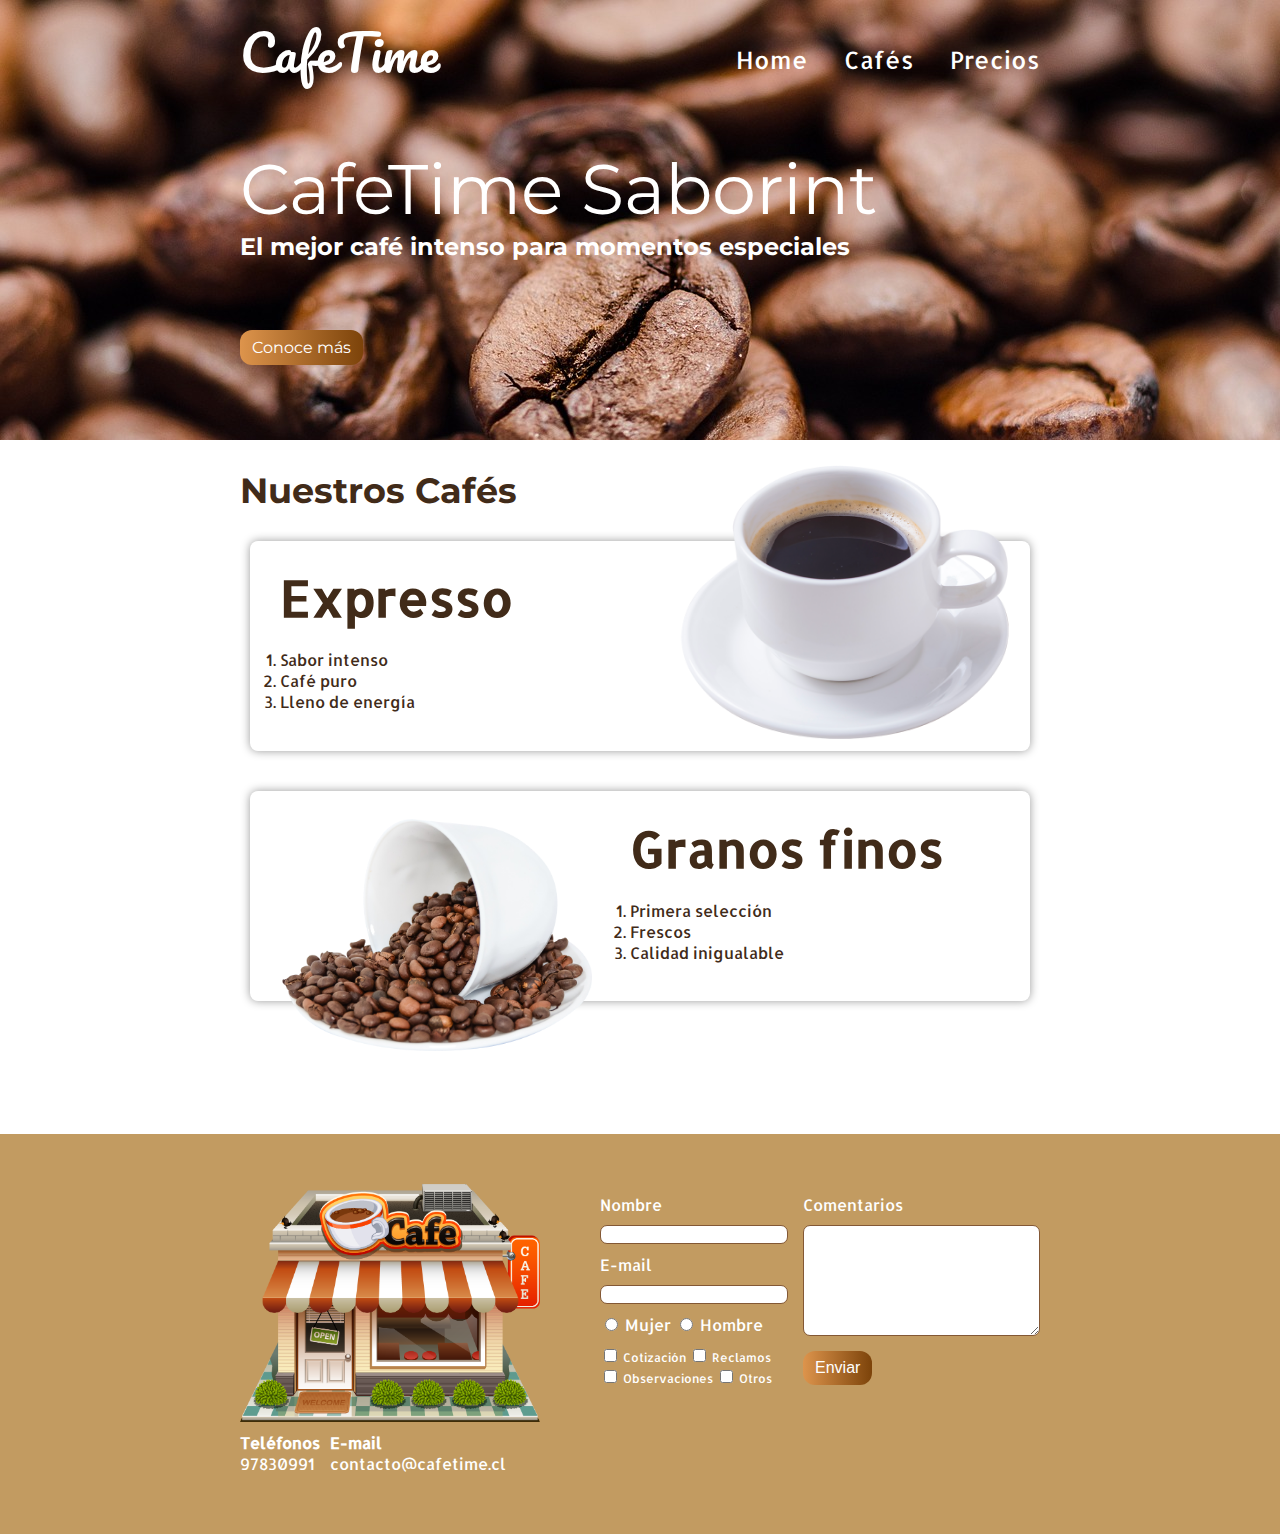
==== index.html @ ee6c6a0a "cafeteria-responsive" ====
<!DOCTYPE html>
<html>

<head>
  <meta charset= "utf-8"/>
<title>Cafetería Los mejores cafés times</title>
 <!--<style>
 body { background: ligthblue;

}
</style>  --> 

<link rel="preconnect" href="https://fonts.googleapis.com">
<link rel="preconnect" href="https://fonts.gstatic.com" crossorigin>
<link href="https://fonts.googleapis.com/css2?family=Allerta&family=Montserrat&family=Pacifico:wght@400;700&display=swap" rel="stylesheet">

<link rel="stylesheet" href="./css/styles.css">
</head>

<body>
<!-- header -->
<!-- Estilos en linea <header style="background:brown;" ></ header -->


<section id="portada" class="portada"> <!-- portada -->
  <header id="header" class="header contenedor">
    <figure class="logotipo"> <!--Logotipo-->
      <!--<img src="img/logo.png" width="60" alt="logo cafe"/>-->
      <span>CafeTime</span>
    </figure>
   
    <nav class="menu"> <!-- menu -->
     <!-- ul es una lista desordenada -->
     <!-- ol es una lista ordenada-->
      <ul>
        <li> <a href="index.html">Home </a></li>
        <li> <a href="#cafes">Cafés </a></li>
        <li> <a href="precios.html">Precios </a></li>
      </ul>
    </nav>

   </header>

   <div class="contenedor">
<CaféTime class="titulo">CafeTime Saborint</h1> <!-- titulo -->
<h3 class=title-a>El mejor café intenso para momentos especiales</h3>
<!-- Botón -->
<!-- <button class="button">Conoce más</button> -->
<a class="button" href="#cafes">Conoce más</a>
</div>

</section>

<section id="cafes" class="cafes contenedor"> <!-- Cafés -->
  <h2>Nuestros Cafés</h2> <!-- Título -->

  <article class="cafe granoscafe"> <!-- Café 1 -->
<img  class="right" src="img/cafetime.png" width="350"  alt= café expresso />

<div class="contenedor-cafe-a">
  <h3 class="title-b">Expresso</h3>
  <ol>
    <li>Sabor intenso</li>
    <li>Café puro</li>
    <li>Lleno de energía</li>
    </ol>
</div>


</article> 

<article class="cafe granoscafe"> <!-- Café 2 -->
  <img class="left" src="img/cafetimegranos.png" width="350" alt="granos de café" />
  
  <div class="contenedor-cafe-b">
    <h3 class="title-b">Granos finos</h3>
    <ol>
      <li>Primera selección</li>
      <li>Frescos</li>
      <li>Calidad inigualable</li>
    </ol>
  </div>
 

</article>

</section>

<footer class="footer">
  <div class="contenedor">
    
    <div class="contacto">
      <img src="img/imagenfooter.png" alt="image footer" width="300" />

      <a href="tel:+56997830991"> <strong>Teléfonos</strong> <span>97830991</span></a>

      <a href= "mailto:contacto@cafetime.cl"> <strong>E-mail</strong> <span>contacto@cafetime.cl</span></a>
      </div>
  
    <form class="formulario">
      
      <div class="col1">
        <label for="nombre">Nombre</label>
        <input type="text" id="nombre" required name="nombre"/>
        
        <label for="email">E-mail</label>
        <input type="email" id="email" required name="email"/>
  
        <div class="generos"> 
          <label for="mujer">
            <input type="radio" id="mujer" name="genero" value="mujer" required> Mujer
          </label>
  
          <label for="hombre">
            <input type="radio" id="hombre" name="genero" value="hombre" required> Hombre
          </label>
         </div>
  
        <div class="intereses">
          <label for="cotizacion">
            <input type="checkbox" id="cotizacion" name="intereses []" value="cotizacion"> Cotización
          </label>
          
          <label for="reclamos">
            <input type="checkbox" id="reclamos" name="intereses[]" value="reclamos"> Reclamos
          </label>
  
          <label for="observaciones">
            <input type="checkbox" id="observaciones" name="intereses []" value="observaciones"> Observaciones
          </label>
          
          <label
           for="otros">
            <input type="checkbox" id="otros" name="intereses[]" value="otros"> Otros
        </label>
      </div>

      </div>
      
<div class="col2">
  <label>Comentarios</label>
  <textarea name="" id="comentarios" cols="27" rows="7"></textarea>
  <input class="button" type="submit" value="Enviar">

</div>

    </form>

  </div> 

  
 
  
</footer>
</body>
</html>
---- css/styles.css ----
/*font-family: 'Allerta', sans-serif;
font-family: 'Montserrat', sans-serif;*/

body {
  display:flex;
  flex-direction: column;
  min-height: 100vh;
  font-family:'Allerta', sans-serif;
margin: 0px;
}

main {
  flex: 1;
}
.button {
  border: none;
  border-radius: 12px;
  background: #9c540c;
  padding: 8px 12px;
  /*8px en top y bottom, 12px derecha-izquierda*/
  color: white;
  cursor:pointer;
  border: none;
  text-decoration: none;
  font-size: 16px;
  /*arrancar de derecha y se va a ir hacia la izquierda, colores degradados*/
  background: linear-gradient(to left, #7c430a, #dd944c);
}
label {
  margin-top: 10px;
}

input, textarea {
  outline: 0;
  border-radius: 7px;
  border: 1px solid #835835
}

input:focus, textarea:focus {
  background: #fce3c3;
}

input[type='radio']:checked:after {
  width: 10px;
  height: 10px;
  border-radius: 15px;
  position: relative;
  background-color: #836123;
  content: '';
  display: inline-block;
  visibility: visible;
  border: 2px solid white;

}
input[type='checkbox']:checked:after {
  width: 10px;
  height: 10px;
  position: relative;
  top: 0;
  left: 0;
  background-color: #977639;
  content:'';
  display: inline-block;
  visibility: visible;
  border: 2px solid white;
}
/* Una buena practica tener estilos centralizados */
.contenedor {
  position: relative;
  width: 800px;
  margin: auto;
}

.background-general {
  background: #3a2b29;
  box-shadow: 0 0 15px 0 rgba(0, 0, 0, 0.4);
  height: 85px;
  color: white;
}

.titulo {
  font-family:'Montserrat', sans-serif ;
  font-size: 70px;
  margin-top: 70px;
  margin-bottom: 0px;
}

.title-a {
  margin-top: 0px;
  font-size: 24px;
}
.title-b {
  font-size: 50px;
  margin-bottom: 20px;
}

.cafes {
  color: #412b19;
  margin-bottom: 60px;
 
}

/*selector descendente */
.cafes h2 {
  font-family: 'Montserrat', sans-serif;
  font-size: 35px;
}

/*el background puede ser un color o una imagen */

.portada {
  background-image:url(../img/background.jpg); 
  background-size: cover;
  color: white;
  padding: 20px;
  height: 400px;
  
}
/*.portada button {
  margin-bottom: 70px;
}*/

.menu {
  display: inline-block;
  font-size: 24px;
  position: absolute;
  right: 0px;
}

.menu a {
  color: white;
  text-decoration: none;
}

.menu li {
  display:inline-block;
  margin-left: 30px;
}

.logotipo {
  display: inline-block;
  font-family: "pacifico", cursive;
  font-size: 50px;
  margin-left: 0;
  margin-top: -12px;
}

.header {
  position: relative;
  
}

.footer {
  background: #C29B61;
  padding: 50px 10px;

}
.cafe {
  padding: 10px;
  margin: 10px 10px 40px 10px;
  /*border: 1px solid #412B19;*/
  border-radius: 8px;

  /* Box- shadow: X,Y, Difuminado de la sombra, expansión. rgba es el color red green blue clor alfa)*/
  box-shadow: 0 0 10px 0 rgba(0, 0, 0, 0.4);

  /*overflow: 
hidden; para que no se desborden nuestras imagenes*/
border-radius: 8px;
}

.cafe ol {
  padding: 0px;
}

.cafe.granoscafe {
  height: 190px;

}
.right {
  float:right;
  position: relative;
  top: -127px;

}

.left {
  float: left;
  position: relative;
  
}
/* una buena práctica, tener estos estilos centralizados*/


.contenedor-cafe-a {
  position: relative;
  bottom: 36px;
  padding-left: 20px;
}

.contenedor-cafe-b {
  position: relative;
  bottom: 85px;
  margin-left: 370px;
}

.contacto {
  display: flex;
  width: 300px;
  flex-wrap: wrap;
}
.contacto img {
  display: block;
}

.contacto strong {
  display: block;
}
.contacto a {
  color: white;
  text-decoration: none;
  /* tpp, right, bottom, left*/
  margin:10px 10px 10px 0px;
}

.footer .contenedor {
  display: flex;
  justify-content: space-between;
}

.formulario {
  display: flex;
  color: white;
  width: 440px;
  /*padding-top: 50px;
  padding-right: 10px;
  padding-left: 10px;
  padding-bottom: 50px; */

  /*padding: 50px 10px; */
}
/*elemento padre (position relative)
elemento hijo (position absolute)*/

/* vamos a darle estilos a las clases col1 y col2*/

.col1, .col2
{
  display:flex;
  flex-direction: column;
}

.col1 {
  margin-right: 15px;  
}

.col2 {
  align-items: flex-start;
}

.col2 .button
{
  margin-top: 15px;
}

.intereses label{
  font-size: 12px;
}

.formulario label, .generos, .intereses {
  margin-bottom: 10px;
}

.generos {
  margin-top: 10px;
  font-size: 12 px;
}

/*tablas*/

table {
  width: 100%; /*toma el 100% de tu padre contenedor que tienen 800px*/
  margin-bottom: 60px ;
}

th {
  background: #3a2b29;
  color: white;
  padding: 10px 20px; 
}

td {
  padding: 20px;
}

table, td, th {
  font-size: 20px;
  border: 0; 
  /*border: 1px solid #C29B61;
  border-collapse: collapse;*/
}
i {
  font-size: 12px;
}

.precio {
  border-radius: 50%;
  font-size: 12px;
  padding: 15px 7px;
  background: #9c540c;
  color: white;
  text-align: center;
  width: 35px;
}
.titulo-precio {
  display: flex;
  justify-content: space-around;
  align-items: center;
  color: #3a2b29;
  font-size: 45px;
  font-family: "pacifico", cursive;
  margin-top: 20px;
  margin-bottom: 40px;
}

.tabla {
  margin: 50px 0;
}

/*tablas*/
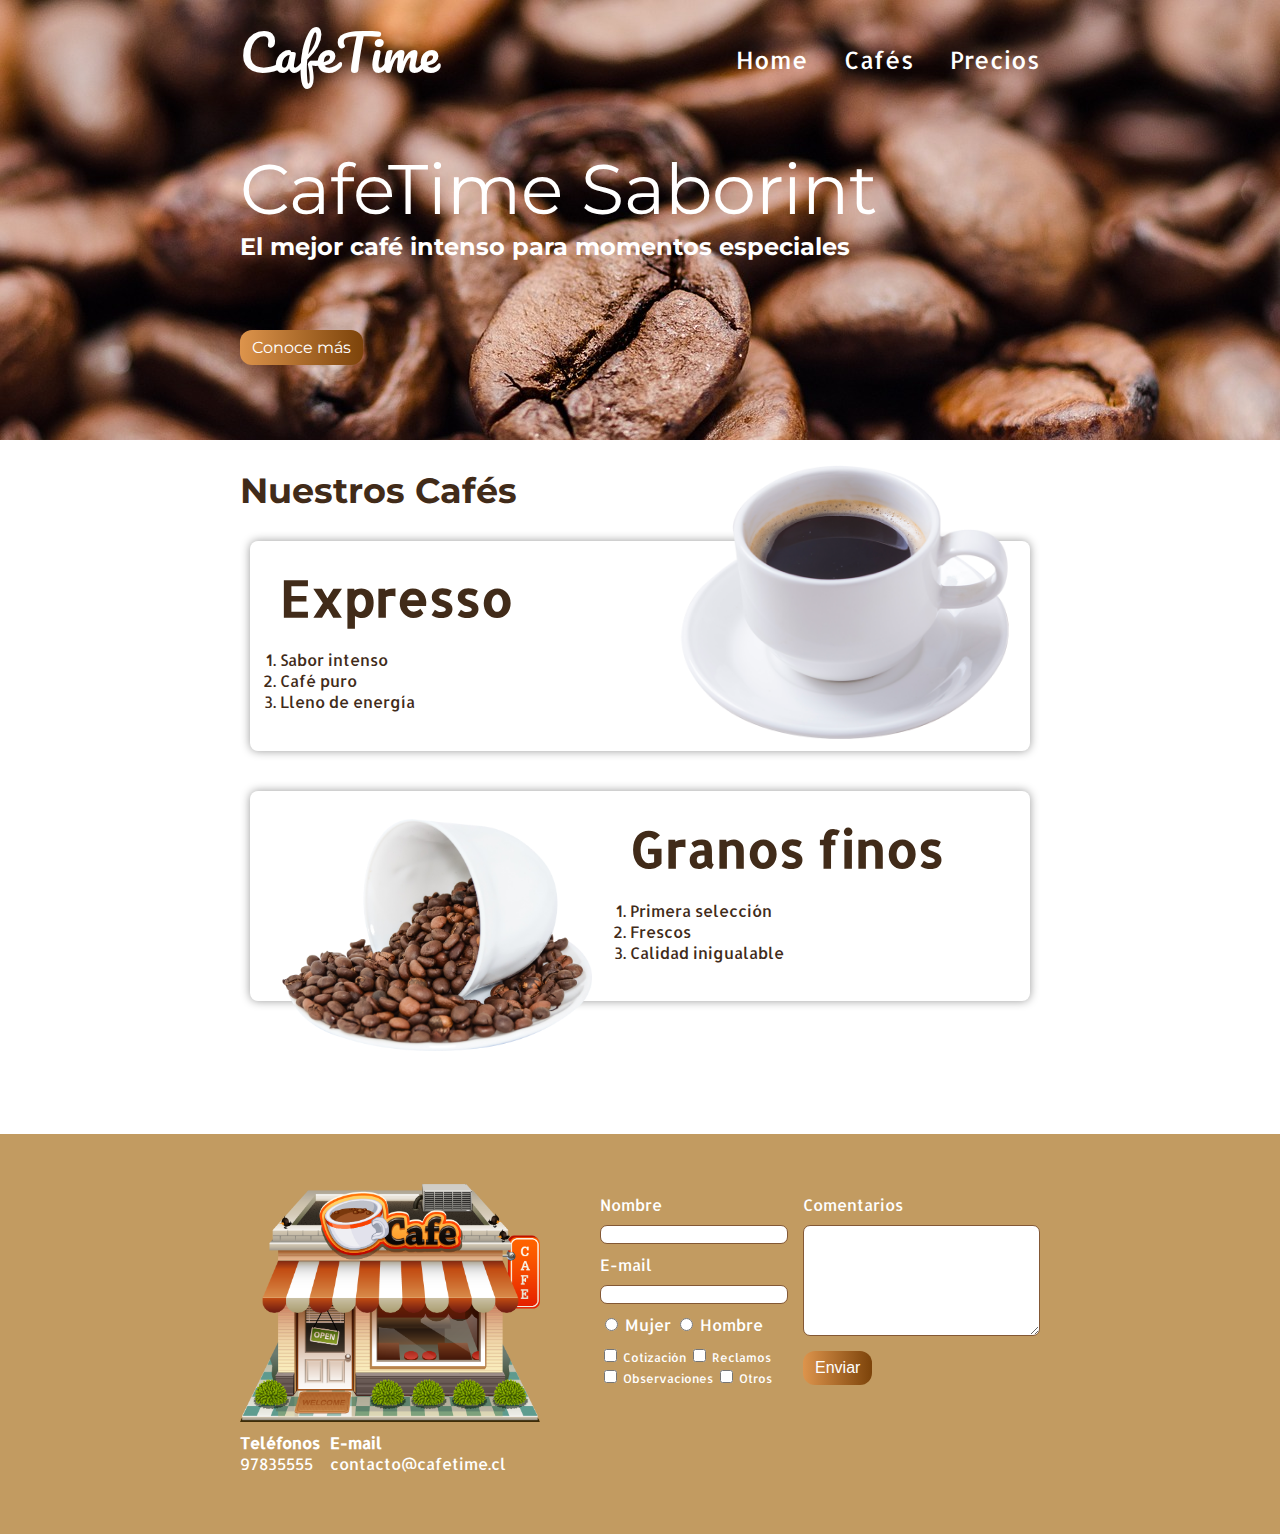
==== commit 0c3555de: "numero cambiado" ====
--- a/index.html
+++ b/index.html
@@ -92,7 +92,7 @@
     <div class="contacto">
       <img src="img/imagenfooter.png" alt="image footer" width="300" />
 
-      <a href="tel:+56997830991"> <strong>Teléfonos</strong> <span>97830991</span></a>
+      <a href="tel:+56997830991"> <strong>Teléfonos</strong> <span>97835555</span></a>
 
       <a href= "mailto:contacto@cafetime.cl"> <strong>E-mail</strong> <span>contacto@cafetime.cl</span></a>
       </div>
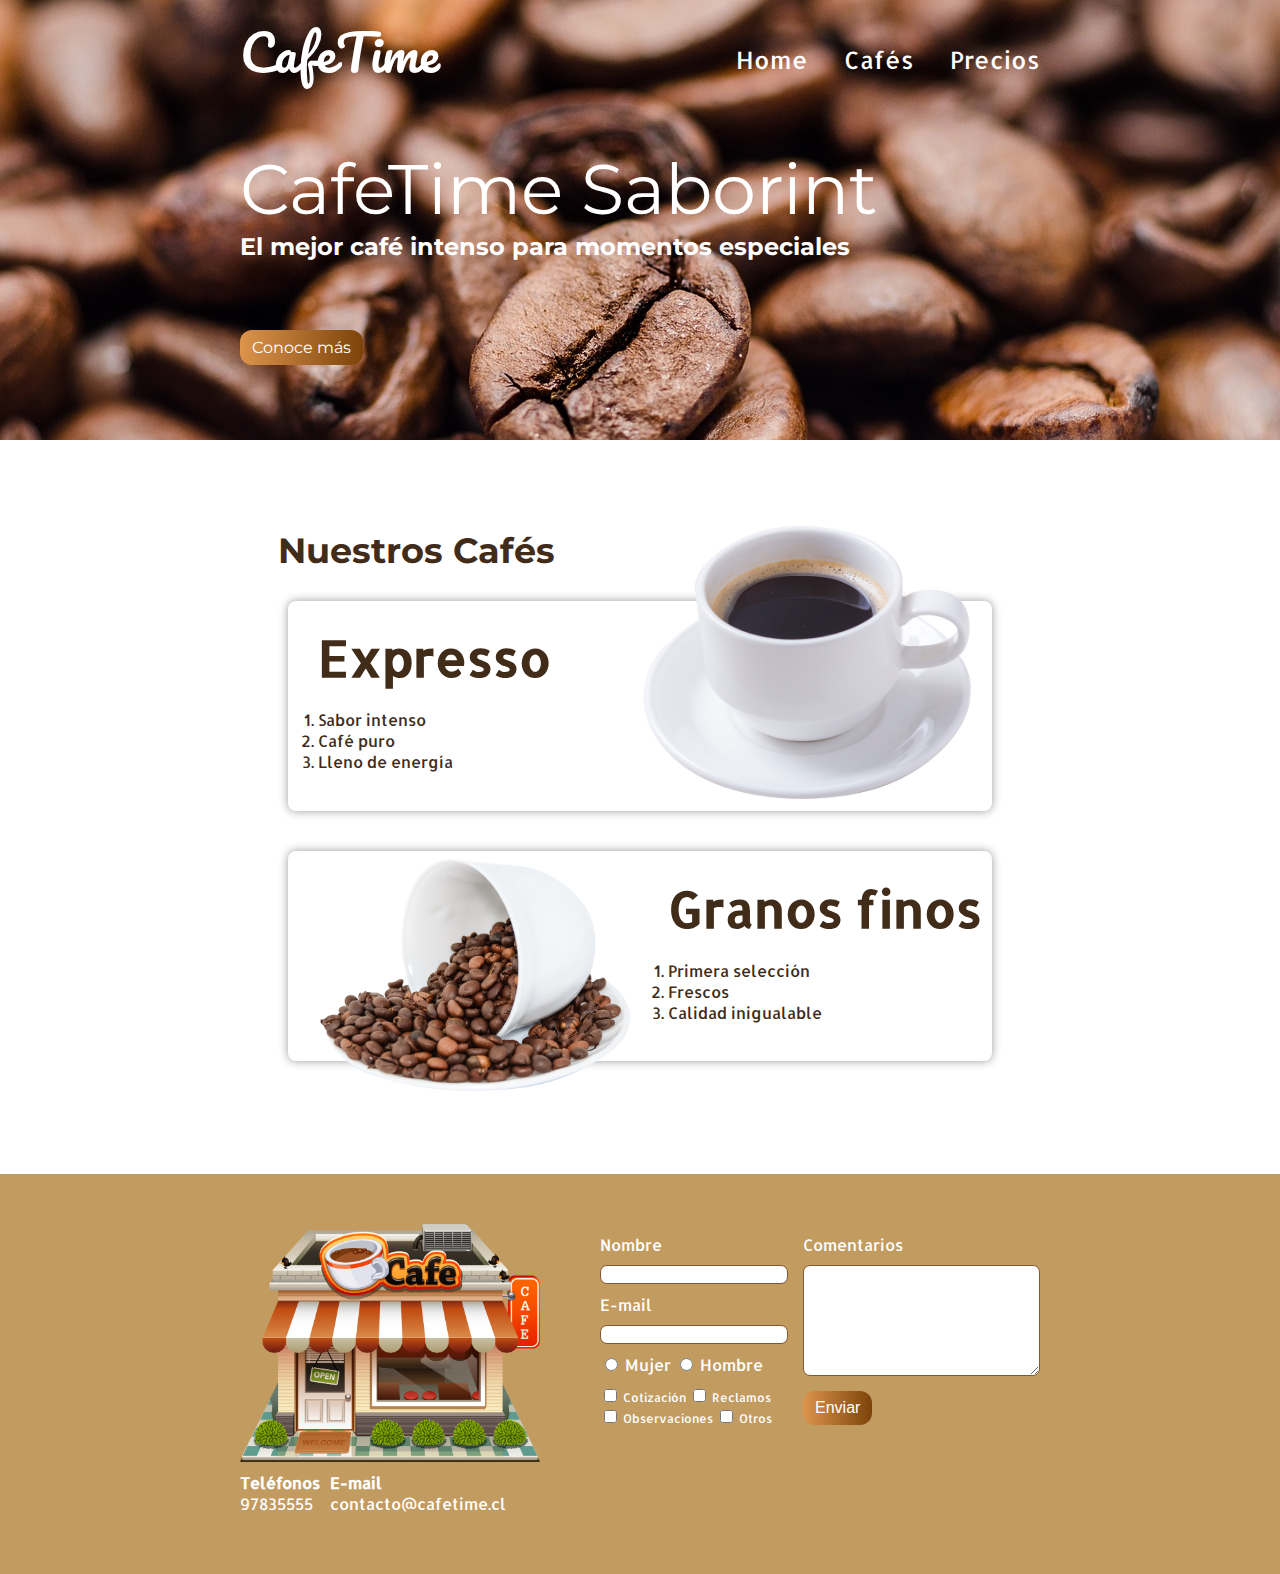
==== commit 02ecc411: "cambios responsive" ====
--- a/index.html
+++ b/index.html
@@ -3,6 +3,7 @@
 
 <head>
   <meta charset= "utf-8"/>
+  <meta name="viewport" content="width=device-width, initial-scale=1.0">
 <title>Cafetería Los mejores cafés times</title>
  <!--<style>
  body { background: ligthblue;
@@ -13,8 +14,9 @@
 <link rel="preconnect" href="https://fonts.googleapis.com">
 <link rel="preconnect" href="https://fonts.gstatic.com" crossorigin>
 <link href="https://fonts.googleapis.com/css2?family=Allerta&family=Montserrat&family=Pacifico:wght@400;700&display=swap" rel="stylesheet">
-
+<link rel="shortcut icon" href="img/favicon.ico">
 <link rel="stylesheet" href="./css/styles.css">
+<link rel="stylesheet" href="./css/styles-responsive.css">
 </head>
 
 <body>
--- a/css/styles.css
+++ b/css/styles.css
@@ -67,7 +67,7 @@
 /* Una buena practica tener estilos centralizados */
 .contenedor {
   position: relative;
-  width: 800px;
+  max-width: 800px;
   margin: auto;
 }
 
@@ -96,7 +96,8 @@
 
 .cafes {
   color: #412b19;
-  margin-bottom: 60px;
+  margin-top: 60px;
+  margin-bottom: -60px;
  
 }
 
@@ -187,6 +188,7 @@
 .left {
   float: left;
   position: relative;
+  top: -120px;
   
 }
 /* una buena práctica, tener estos estilos centralizados*/
--- a/css/styles-responsive.css
+++ b/css/styles-responsive.css
@@ -0,0 +1,19 @@
+/*768 para tablet y está dentro de los 800px que vamos a trabajar*/
+@media screen and (max-width: 800px) {
+  /*portada*/
+  .titulo {
+    font-size: 45px;
+    margin-top: 0;
+  }
+  .title-a {
+    font-size: 18px;
+  }
+  .portada {
+    height: auto;
+  }
+  .portada .button {
+    margin-bottom: 30px;
+    display: inline-block;
+  }
+  /*fin de la portada*/
+}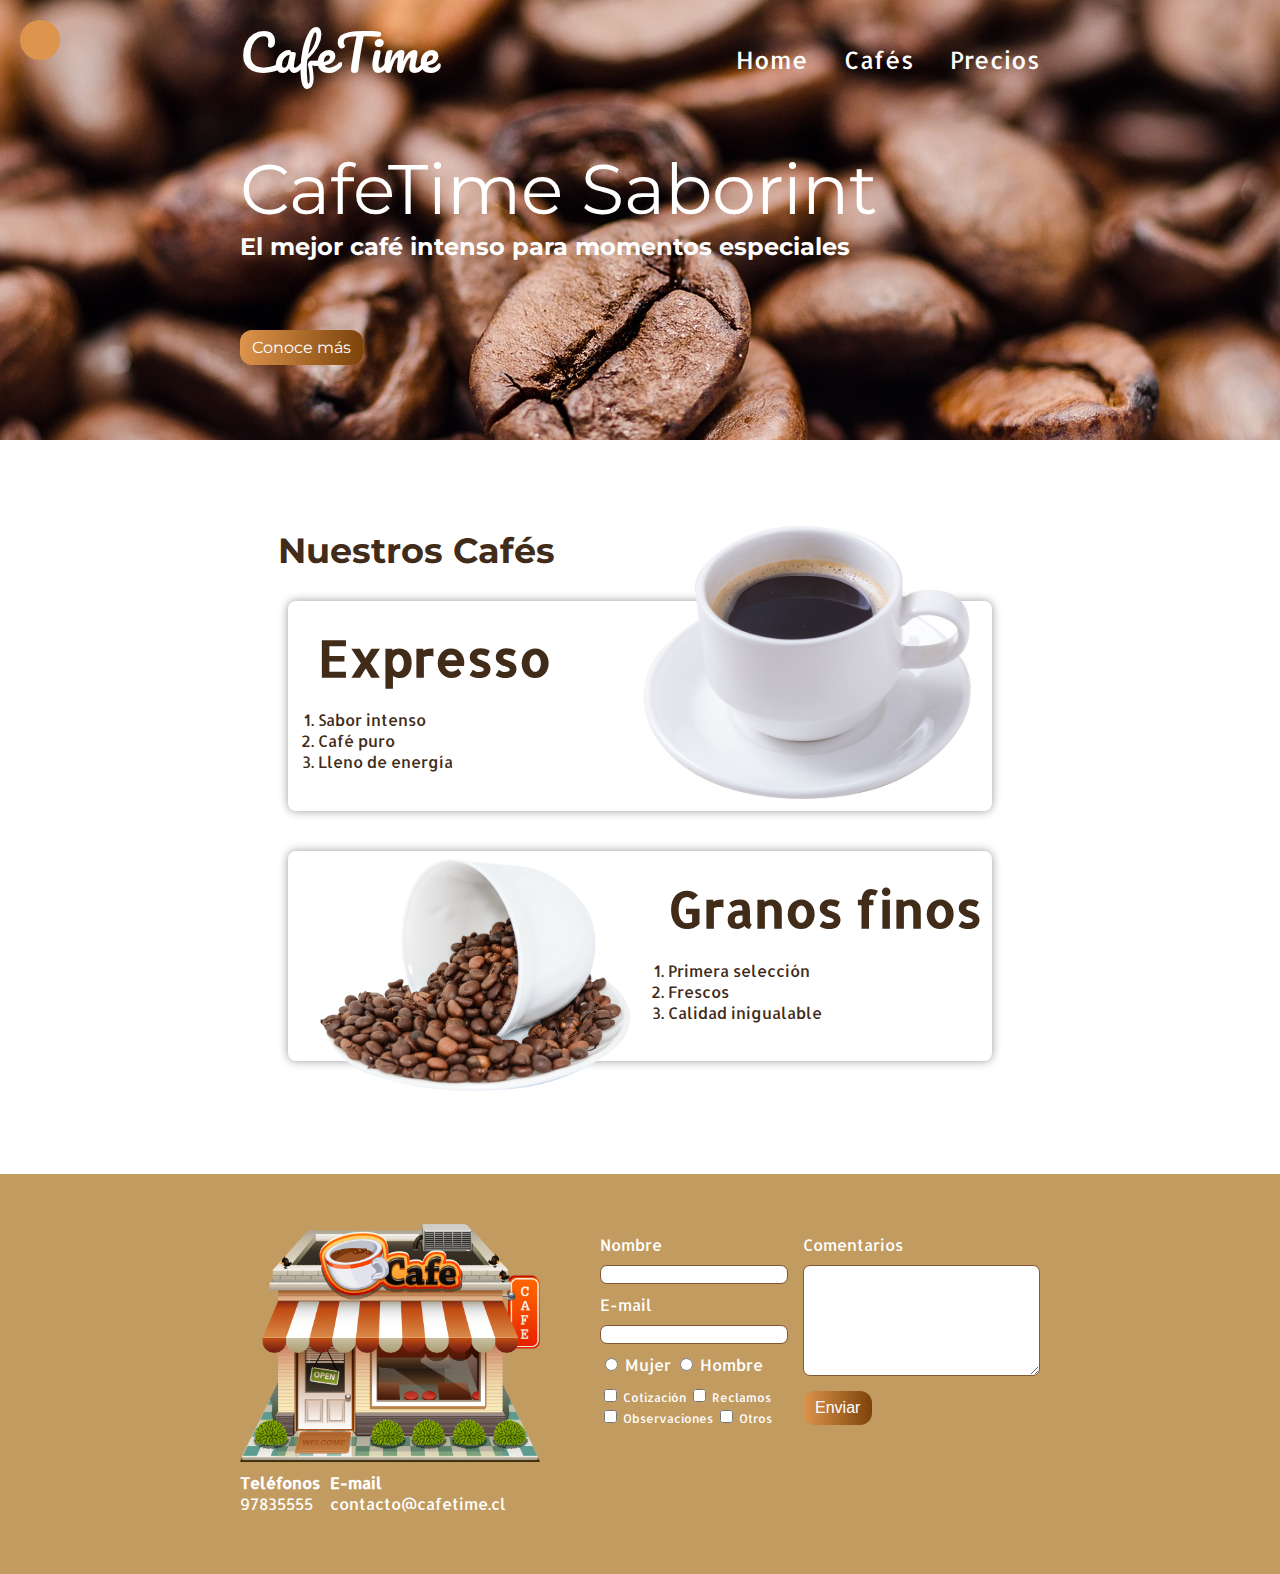
==== commit 4d6086e4: "responsive menu celular" ====
--- a/index.html
+++ b/index.html
@@ -17,6 +17,7 @@
 <link rel="shortcut icon" href="img/favicon.ico">
 <link rel="stylesheet" href="./css/styles.css">
 <link rel="stylesheet" href="./css/styles-responsive.css">
+<link rel="stylesheet" href="https://cdnjs.cloudflare.com/ajax/libs/font-awesome/6.0.0-beta3/css/all.min.css" integrity="sha512-Fo3rlrZj/k7ujTnHg4CGR2D7kSs0v4LLanw2qksYuRlEzO+tcaEPQogQ0KaoGN26/zrn20ImR1DfuLWnOo7aBA==" crossorigin="anonymous" referrerpolicy="no-referrer" />
 </head>
 
 <body>
@@ -30,7 +31,11 @@
       <!--<img src="img/logo.png" width="60" alt="logo cafe"/>-->
       <span>CafeTime</span>
     </figure>
-   
+
+    <span id="burger-button" class="burger-button">
+      <i class="fas fa-bars"></i>
+    </span>
+    
     <nav class="menu"> <!-- menu -->
      <!-- ul es una lista desordenada -->
      <!-- ol es una lista ordenada-->
@@ -154,6 +159,7 @@
  
   
 </footer>
+<script scr="js/menu.js"></script>
 </body>
 </html>
 
--- a/css/styles-responsive.css
+++ b/css/styles-responsive.css
@@ -1,3 +1,19 @@
+.burger-button {
+  width: 40px;
+  border-radius: 50%;
+  line-height: 35px;
+  height: 40px;
+  text-align: center;
+  background: #dd944c;
+  display: inline-block;
+  position: fixed;
+  left: 20px;
+  top: 20px;
+  z-index: 3;
+}
+
+/*Inicio de tablets*/
+
 /*768 para tablet y está dentro de los 800px que vamos a trabajar*/
 @media screen and (max-width: 800px) {
   /*portada*/
@@ -16,4 +32,181 @@
     display: inline-block;
   }
   /*fin de la portada*/
-}+
+  /* cafes*/
+.cafes {
+  text-align: center;
+  margin:0 ;
+}
+.right, .left {
+  float: none;
+  position: static;
+}
+.contenedor-cafe-a {
+  position: static;
+  padding: 0;
+}
+.contenedor-cafe-b {
+  margin: 0;
+  position: static;
+}
+
+.cafe.granoscafe {
+  height: auto;
+}
+
+.cafe li {
+  list-style: none;
+}
+
+.title-b {
+  margin: 0;
+}
+/*fin de cafes*/
+}
+
+/*fin de tablets*/
+
+/*Cualquier dimensión que sea inferior a 777 vamos a cambiar el footer*/
+
+@media screen and (max-width:767px) {
+/*Footer*/
+textarea {
+  width: 100%;
+}
+.footer .contenedor {
+  display:block;
+}
+
+.footer img {
+  width: 250px;
+}
+.contacto {
+  display: flex;
+  justify-content: center;
+  margin: 0 auto;
+}
+
+.generos label {
+  font-size: 16px;
+}
+
+.intereses label {
+  display: block;
+  font-size: 16px;
+}
+
+.formulario {
+  display: block;
+  width: 300px;
+  margin: 0 auto;
+}
+ .formulario .button {
+   width: 100%;
+   box-shadow: 0 0 10px rgba(0, 0, 0, 0.24);
+ }
+.col1 {
+  margin: 0;
+}
+
+/*selectores de atributos*/
+input [type="text"],
+input[type="email"] {
+  font-size: 16px;
+  padding: 5px;
+}
+
+input[type="radio"],
+input[type="checkbox"]{
+  position: relative;
+  top: 3px;
+  zoom: 1.5;
+}
+
+/*Fin del footer*/
+}
+
+@media screen and (max-width:650px) {
+.header {
+  text-align: center;
+}  
+.logotipo {
+  margin: 0;
+}
+.menu {
+  position: static;
+  display: block;
+}
+.menu li:first-child {
+  margin: 0;
+}
+.menu ul {
+  padding: 0;
+}
+}
+
+/*celulares*/
+@media screen and (max-width:500px) {
+  /*Portada*/
+
+  .portada .contenedor {
+    position: static;
+  }
+  .menu {
+    /*border: 1px solid tomato;*/
+    position: absolute;
+    top: 0;
+    right: 0;
+    left: -100%;
+    bottom: 0;
+    z-index: 2;
+    background-color: rgba(156, 84, 12, .8);
+    width: 100%;
+    display: flex;
+    align-items: center;
+    transition: .3s;
+  }
+
+  .active {
+    left: 0;
+  }
+  .menu li {
+    display: block;
+    margin: 0;
+    padding: 8px 0;
+    border-bottom: 1px solid white;
+  }
+
+  .menu ul {
+    flex: 1; /*hace que los items home, cafe y precios tomen todo el ancho de la pantalla*/
+  }
+  
+  .menu li:first-child {
+    border-top: 1px solid white;
+  }
+
+  .portada {
+    text-align: center;
+  }
+
+  .titulo {
+    font-size: 35px;
+  }
+
+  .title-a {
+    font-size: 15px;
+  }
+  /*Fin de portada*/
+
+  /*Cafes*/
+  .cafe img {
+    width: 200px;
+  }
+.title-b {
+  font-size: 30px;
+}
+  /*Fin cafes*/
+}
+
+
+/*fin de Celulares*/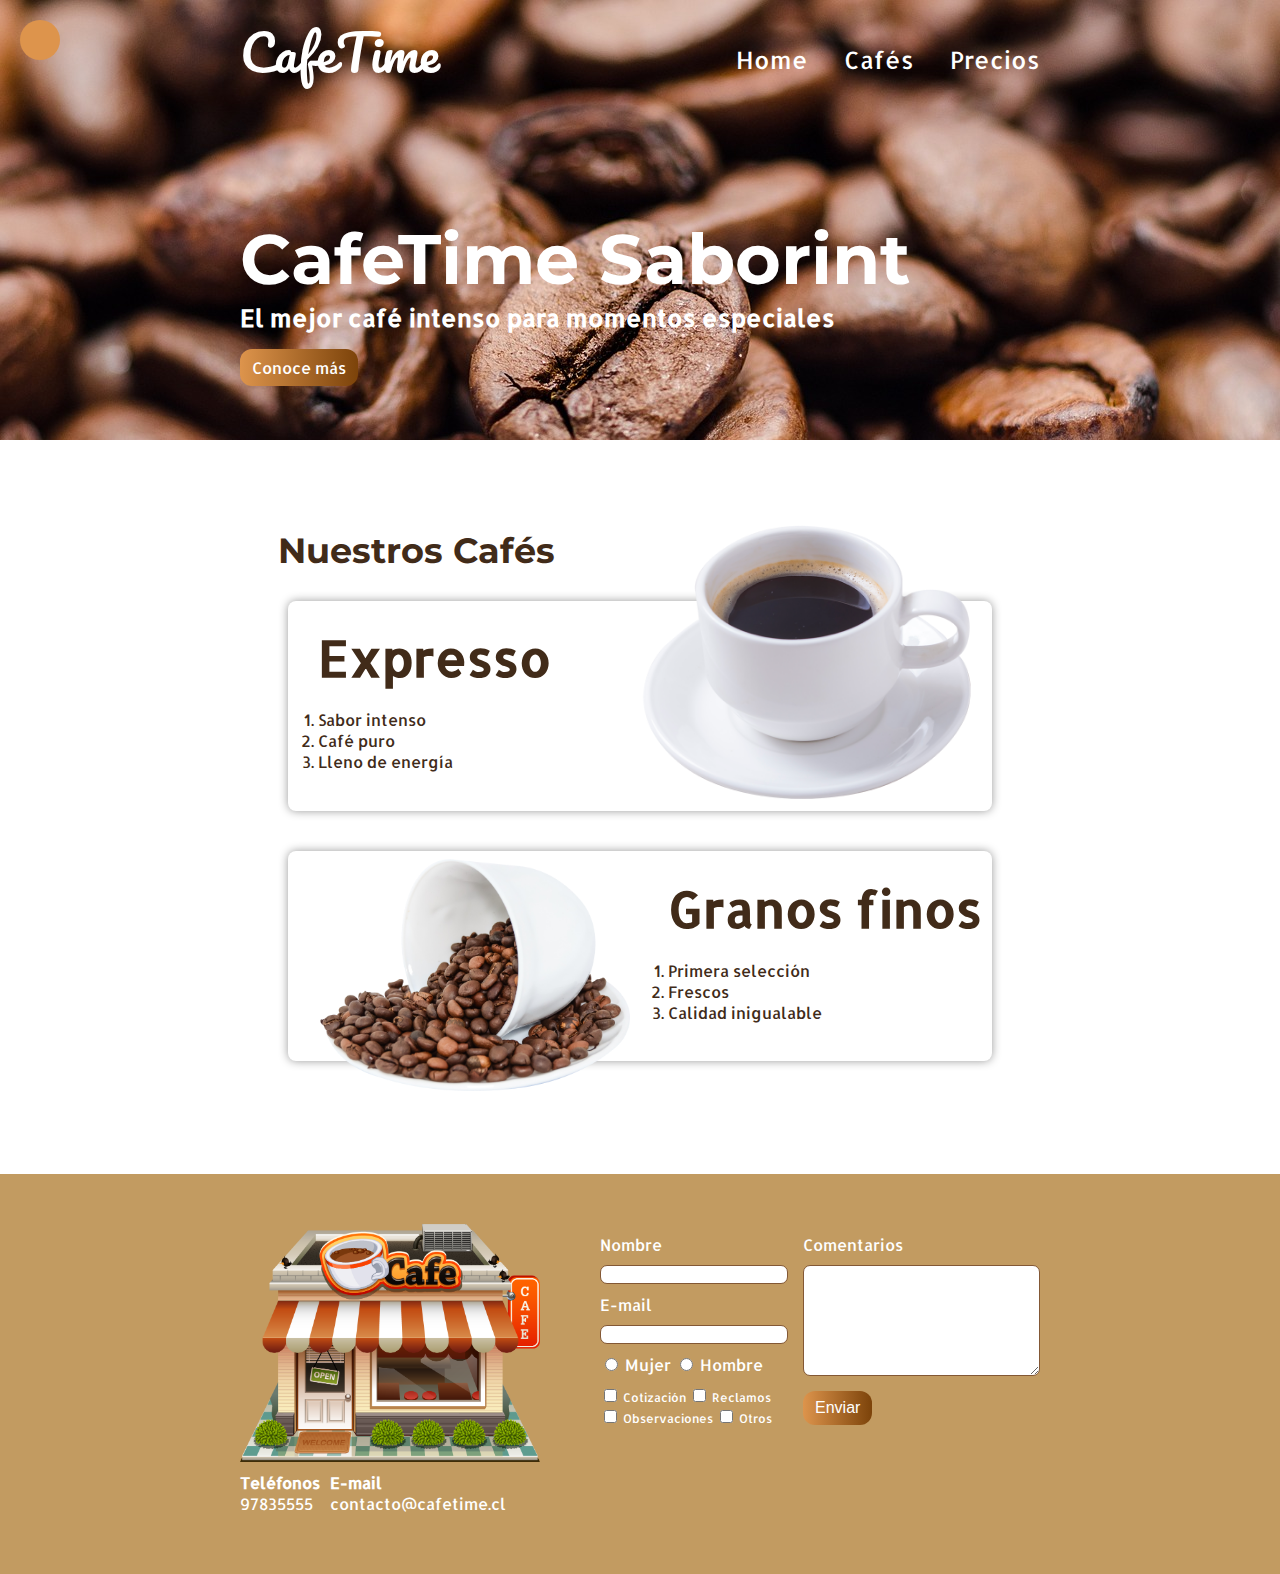
==== commit ba93016a: "responsive celular menu" ====
--- a/index.html
+++ b/index.html
@@ -1,9 +1,10 @@
 <!DOCTYPE html>
 <html>
-
 <head>
   <meta charset= "utf-8"/>
-  <meta name="viewport" content="width=device-width, initial-scale=1.0">
+  
+  <meta name="viewport" content="width=device-width, initial-scale=1.0, user-scalable=no">
+
 <title>Cafetería Los mejores cafés times</title>
  <!--<style>
  body { background: ligthblue;
@@ -15,6 +16,7 @@
 <link rel="preconnect" href="https://fonts.gstatic.com" crossorigin>
 <link href="https://fonts.googleapis.com/css2?family=Allerta&family=Montserrat&family=Pacifico:wght@400;700&display=swap" rel="stylesheet">
 <link rel="shortcut icon" href="img/favicon.ico">
+
 <link rel="stylesheet" href="./css/styles.css">
 <link rel="stylesheet" href="./css/styles-responsive.css">
 <link rel="stylesheet" href="https://cdnjs.cloudflare.com/ajax/libs/font-awesome/6.0.0-beta3/css/all.min.css" integrity="sha512-Fo3rlrZj/k7ujTnHg4CGR2D7kSs0v4LLanw2qksYuRlEzO+tcaEPQogQ0KaoGN26/zrn20ImR1DfuLWnOo7aBA==" crossorigin="anonymous" referrerpolicy="no-referrer" />
@@ -36,7 +38,7 @@
       <i class="fas fa-bars"></i>
     </span>
     
-    <nav class="menu"> <!-- menu -->
+    <nav id="menu" class="menu"> <!-- menu -->
      <!-- ul es una lista desordenada -->
      <!-- ol es una lista ordenada-->
       <ul>
@@ -49,7 +51,7 @@
    </header>
 
    <div class="contenedor">
-<CaféTime class="titulo">CafeTime Saborint</h1> <!-- titulo -->
+<h1 class="titulo">CafeTime Saborint</h1> <!-- titulo -->
 <h3 class=title-a>El mejor café intenso para momentos especiales</h3>
 <!-- Botón -->
 <!-- <button class="button">Conoce más</button> -->
@@ -159,7 +161,7 @@
  
   
 </footer>
-<script scr="js/menu.js"></script>
+<script src="js/menu.js"></script>
 </body>
 </html>
 
